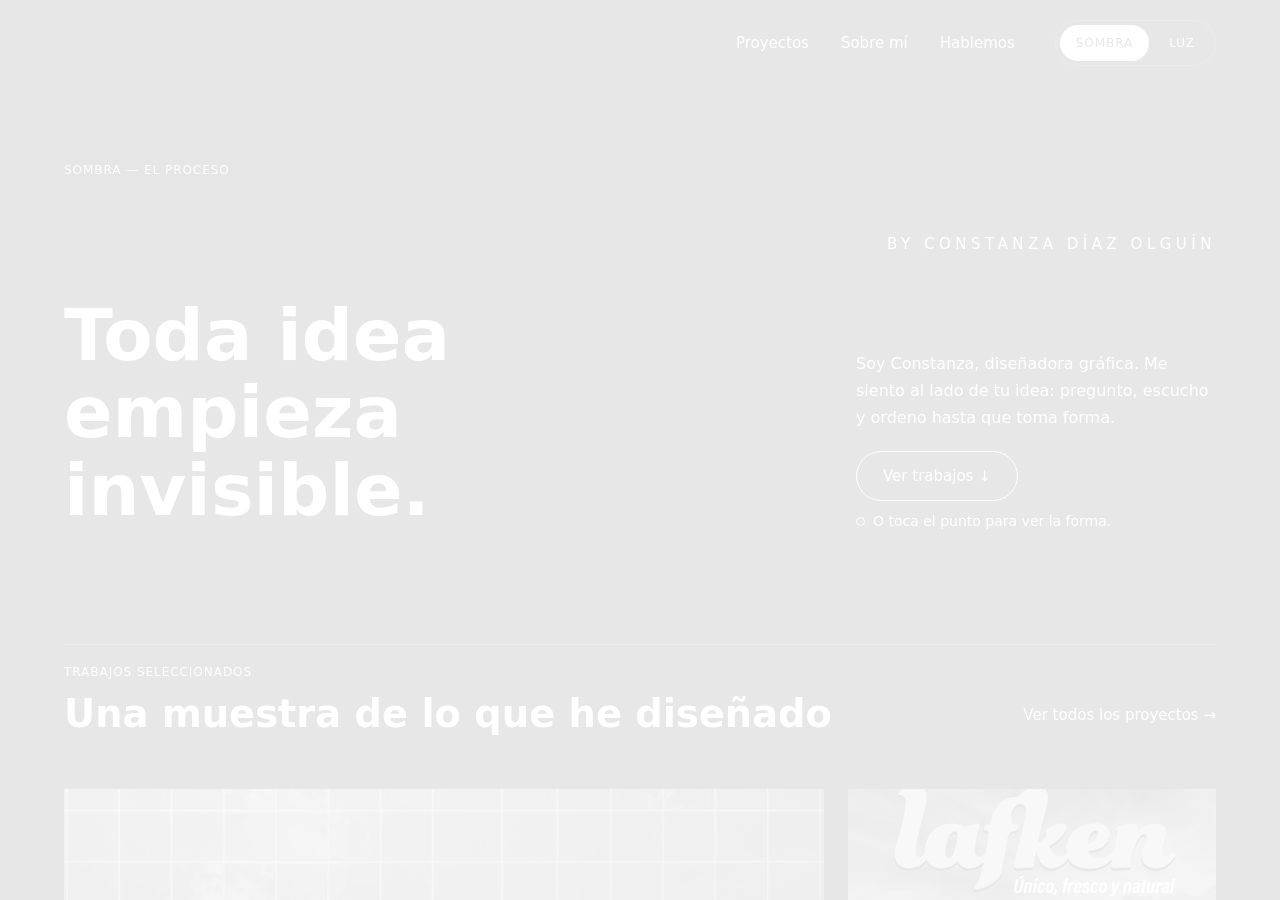
==== index.html @ de4101f1 "Unify portfolio pages into one repo Co-authored-by: Copilot <223556219+Copilot@users.noreply.github." ====
<!doctype html>
<html lang="es">
  <head>
    <meta charset="utf-8">
    <meta http-equiv="refresh" content="0; url=./Inicio-html/Main.dc.html">
    <title>SHAFORM</title>
  </head>
  <body>
    <p>Redirigiendo al inicio...</p>
    <p><a href="./Inicio-html/Main.dc.html">Entrar</a></p>
  </body>
</html>
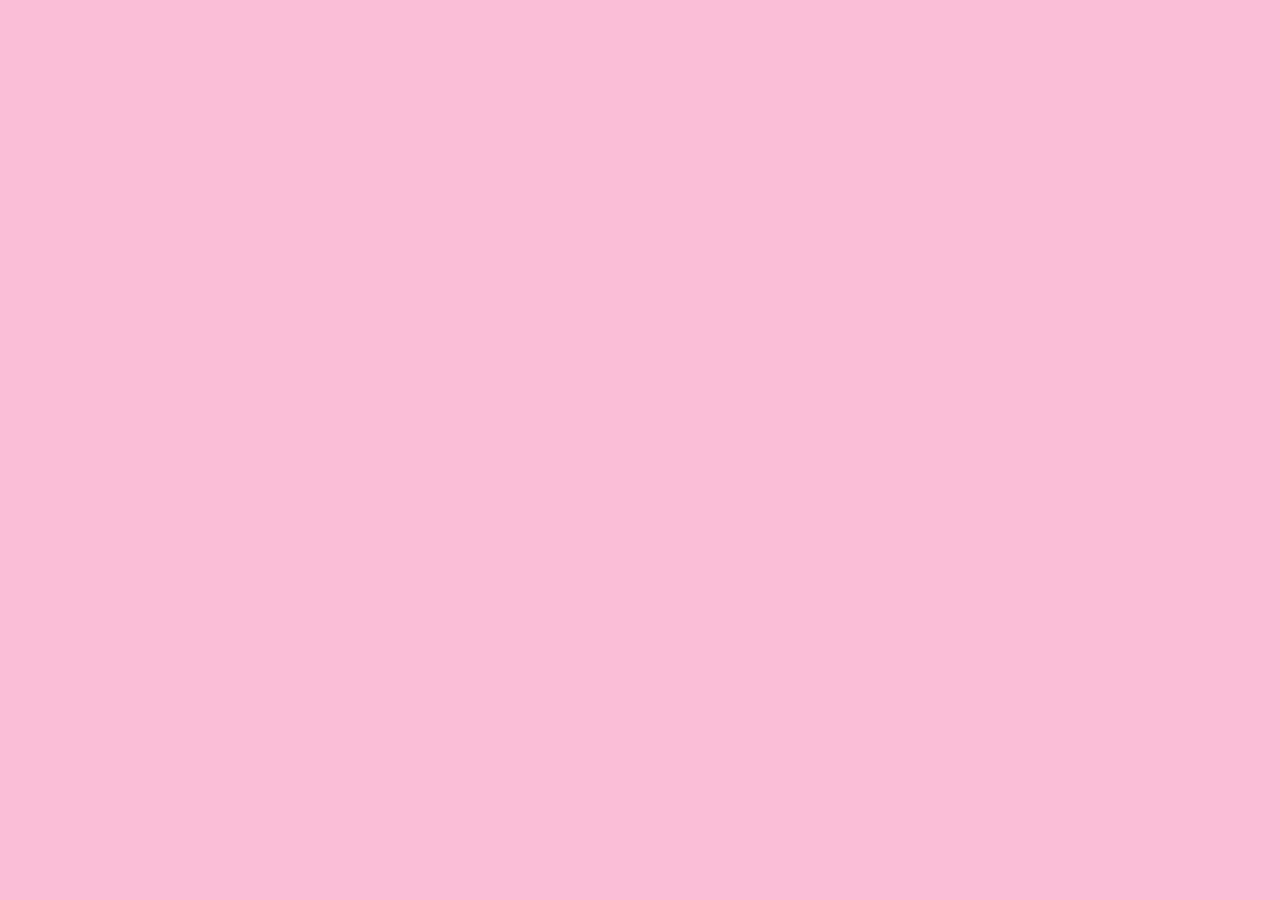
==== commit 6c6dfa4c: "Mejorar diseño responsive y actualizar título de inicio Co-authored-by: Copilot <223556219+Copilot@u" ====
--- a/index.html
+++ b/index.html
@@ -2,6 +2,7 @@
 <html lang="es">
   <head>
     <meta charset="utf-8">
+    <meta name="viewport" content="width=device-width, initial-scale=1">
     <meta http-equiv="refresh" content="0; url=./Inicio-html/Main.dc.html">
     <title>SHAFORM</title>
   </head>
